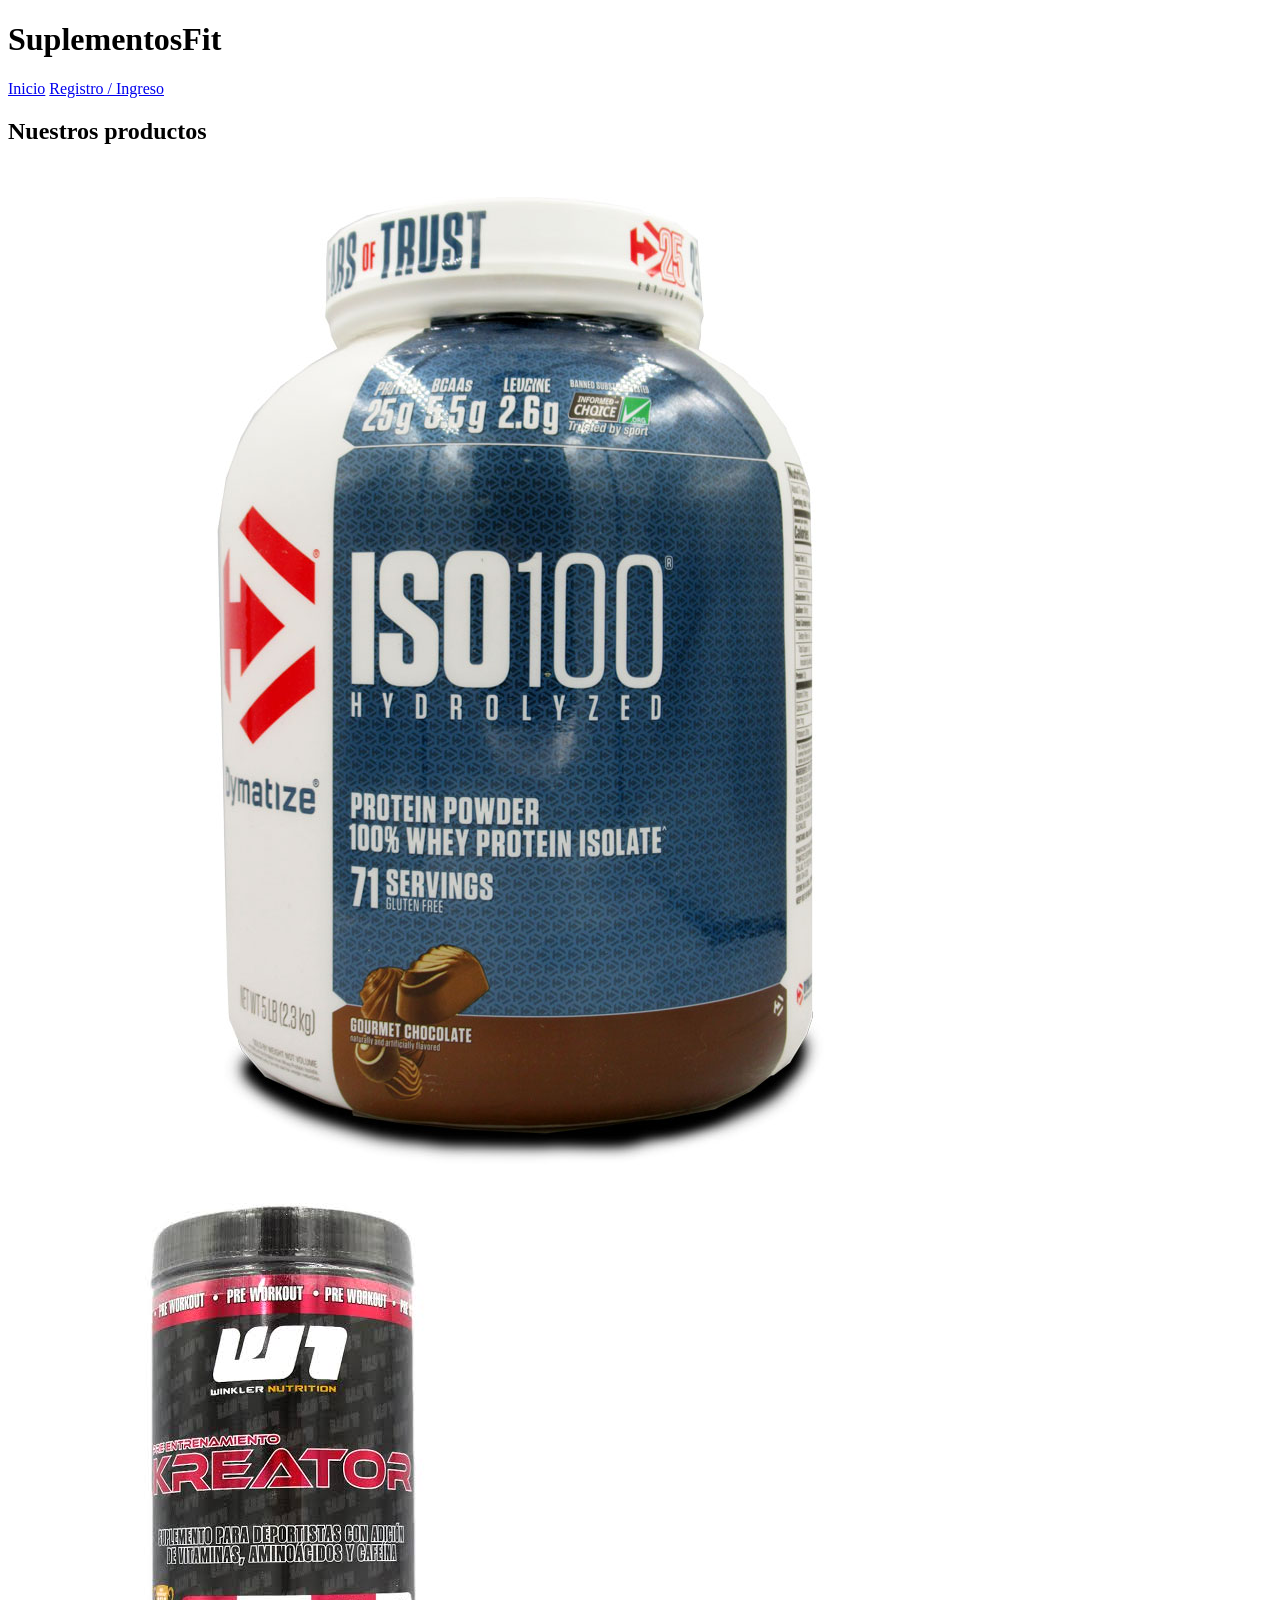
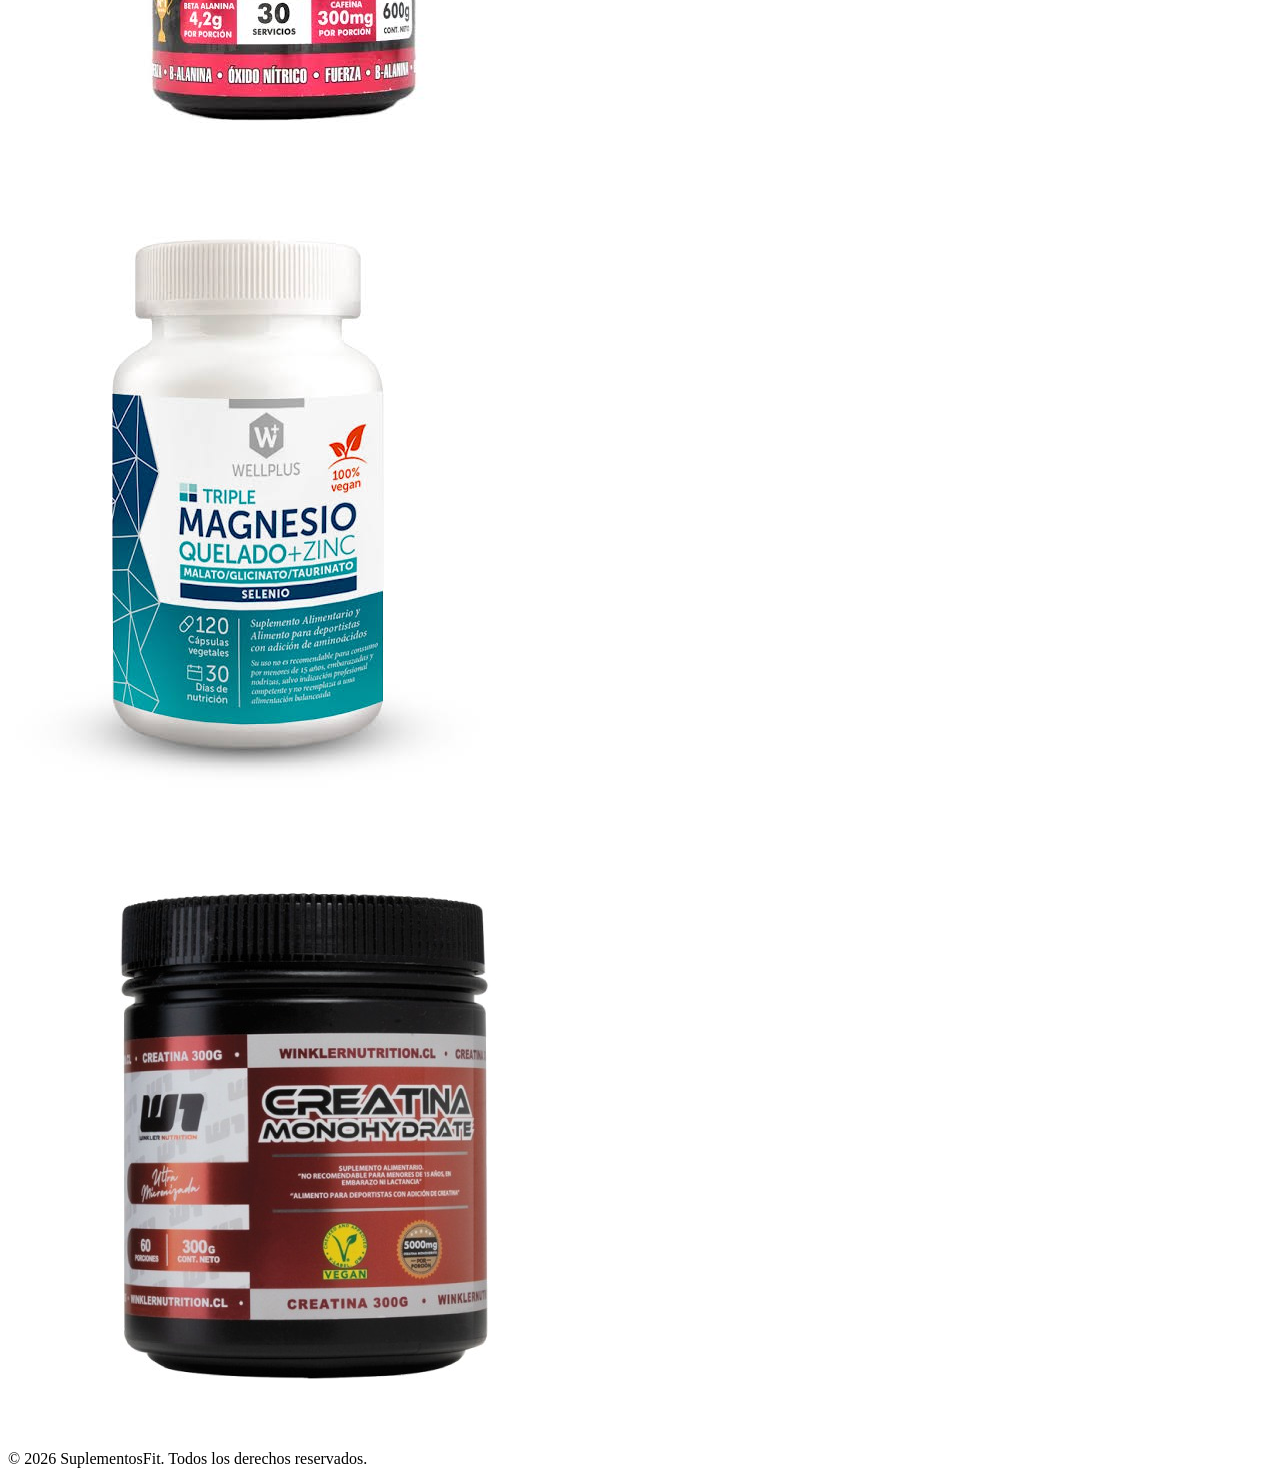
==== index.html @ a176d8bc "estructura de registro.html" ====
<!DOCTYPE html>
<html lang="es">
<head>
  <meta charset="UTF-8">
  <meta name="viewport" content="width=device-width, initial-scale=1.0">
  <title>SuplementosFit</title>
  <link rel="stylesheet" href="styless.css">
</head>
<body>

  <header>
    <h1>SuplementosFit</h1>
    <nav>
      <a href="index.html">Inicio</a>
      <a href="registro.html">Registro / Ingreso</a>
    </nav>
  </header>

  <!-- 👇 AQUÍ VA LO NUEVO: el <main> con los productos -->
  <main>
    <section id="productos">
      <h2>Nuestros productos</h2>

      <article class="producto">
        <img src="img/proteina.jpg" alt="Dinamitaze ISO 100 5LB sabor Gourmet Chocolate">
        <h3></h3>
        <p></p>
      </article>

      <article class="producto">
        <img src="img/preentreno.jpeg" alt="Kreator Pre entrenamiento Sabor Berries 600 Grs Winkler Nutrition ">
        <h3></h3>
        <p></p>
      </article>

      <article class="producto">
        <img src="img/magnesio.jpeg" alt="Triple Magnesio Quelado+Zinc (120Cap) Wellplus">
        <h3></h3>
        <p></p>
      </article>

      <article class="producto">
        <img src="img/creatina.jpg" alt="Creatina Monohidratada 300 grs Winkler Nutrition">
        <h3></h3>
        <p></p>
      </article>
    </section>
  </main>
  <footer>
    <p>&copy; 2026 SuplementosFit. Todos los derechos reservados.</p>
  </footer>

</body>
</html>
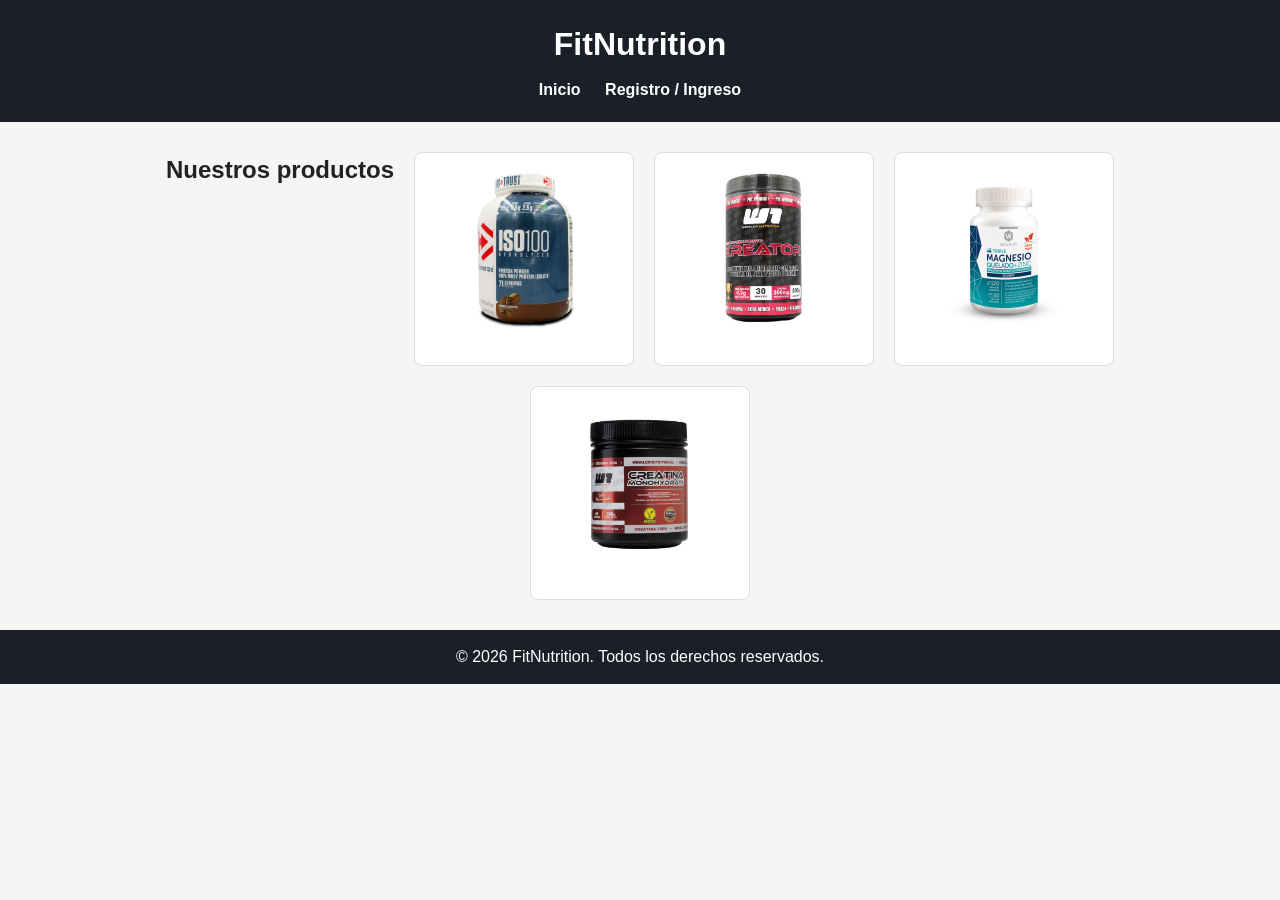
==== commit bcf37748: "Edit de CSS" ====
--- a/index.html
+++ b/index.html
@@ -3,20 +3,19 @@
 <head>
   <meta charset="UTF-8">
   <meta name="viewport" content="width=device-width, initial-scale=1.0">
-  <title>SuplementosFit</title>
+  <title>FitNutrition</title>
   <link rel="stylesheet" href="styless.css">
 </head>
 <body>
 
   <header>
-    <h1>SuplementosFit</h1>
+    <h1>FitNutrition</h1>
     <nav>
       <a href="index.html">Inicio</a>
       <a href="registro.html">Registro / Ingreso</a>
     </nav>
   </header>
 
-  <!-- 👇 AQUÍ VA LO NUEVO: el <main> con los productos -->
   <main>
     <section id="productos">
       <h2>Nuestros productos</h2>
@@ -47,7 +46,7 @@
     </section>
   </main>
   <footer>
-    <p>&copy; 2026 SuplementosFit. Todos los derechos reservados.</p>
+    <p>&copy; 2026 FitNutrition. Todos los derechos reservados.</p>
   </footer>
 
 </body>
--- a/styless.css
+++ b/styless.css
@@ -0,0 +1,130 @@
+
+* {
+  margin: 0;
+  padding: 0;
+  box-sizing: border-box;
+}
+
+body {
+  font-family: Arial, sans-serif;
+  background-color: #f5f5f5;
+  color: #222;
+  line-height: 1.5;
+}
+
+
+header {
+  background-color: #1b1f27;
+  color: #fff;
+  padding: 20px;
+  text-align: center;
+}
+
+header h1 {
+  margin-bottom: 10px;
+}
+
+nav a {
+  color: #fff;
+  text-decoration: none;
+  margin: 0 10px;
+  font-weight: bold;
+}
+
+nav a:hover {
+  text-decoration: underline;
+}
+
+main {
+  max-width: 1000px;
+  margin: 0 auto;
+  padding: 30px 20px;
+}
+
+#productos h2 {
+  text-align: center;
+  margin-bottom: 20px;
+}
+
+#productos {
+  display: flex;
+  flex-wrap: wrap;
+  gap: 20px;
+  justify-content: center;
+}
+
+.producto {
+  background-color: #fff;
+  border: 1px solid #ddd;
+  border-radius: 8px;
+  padding: 15px;
+  width: 220px;
+  text-align: center;
+}
+
+.producto img {
+  max-width: 100%;
+  height: 160px;
+  object-fit: cover;
+  border-radius: 6px;
+  margin-bottom: 10px;
+  transition: transform 0.3s ease, box-shadow 0.3s ease;
+}
+
+.producto img:hover {
+  transform: scale(1.08);
+  box-shadow: 0 4px 12px rgba(0, 0, 0, 0.3);
+  cursor: pointer;
+}
+
+.producto h3 {
+  margin-bottom: 5px;
+}
+
+#registro, #login {
+  background-color: #fff;
+  border: 1px solid #ddd;
+  border-radius: 8px;
+  padding: 20px;
+  max-width: 400px;
+  margin: 0 auto 30px auto;
+}
+
+form {
+  display: flex;
+  flex-direction: column;
+}
+
+label {
+  margin-top: 10px;
+  font-weight: bold;
+}
+
+input {
+  padding: 8px;
+  margin-top: 5px;
+  border: 1px solid #ccc;
+  border-radius: 4px;
+}
+
+button {
+  margin-top: 15px;
+  padding: 10px;
+  background-color: #1b1f27;
+  color: #fff;
+  border: none;
+  border-radius: 4px;
+  cursor: pointer;
+}
+
+button:hover {
+  background-color: #333;
+}
+
+
+footer {
+  text-align: center;
+  padding: 15px;
+  background-color: #1b1f27;
+  color: #fff;
+}
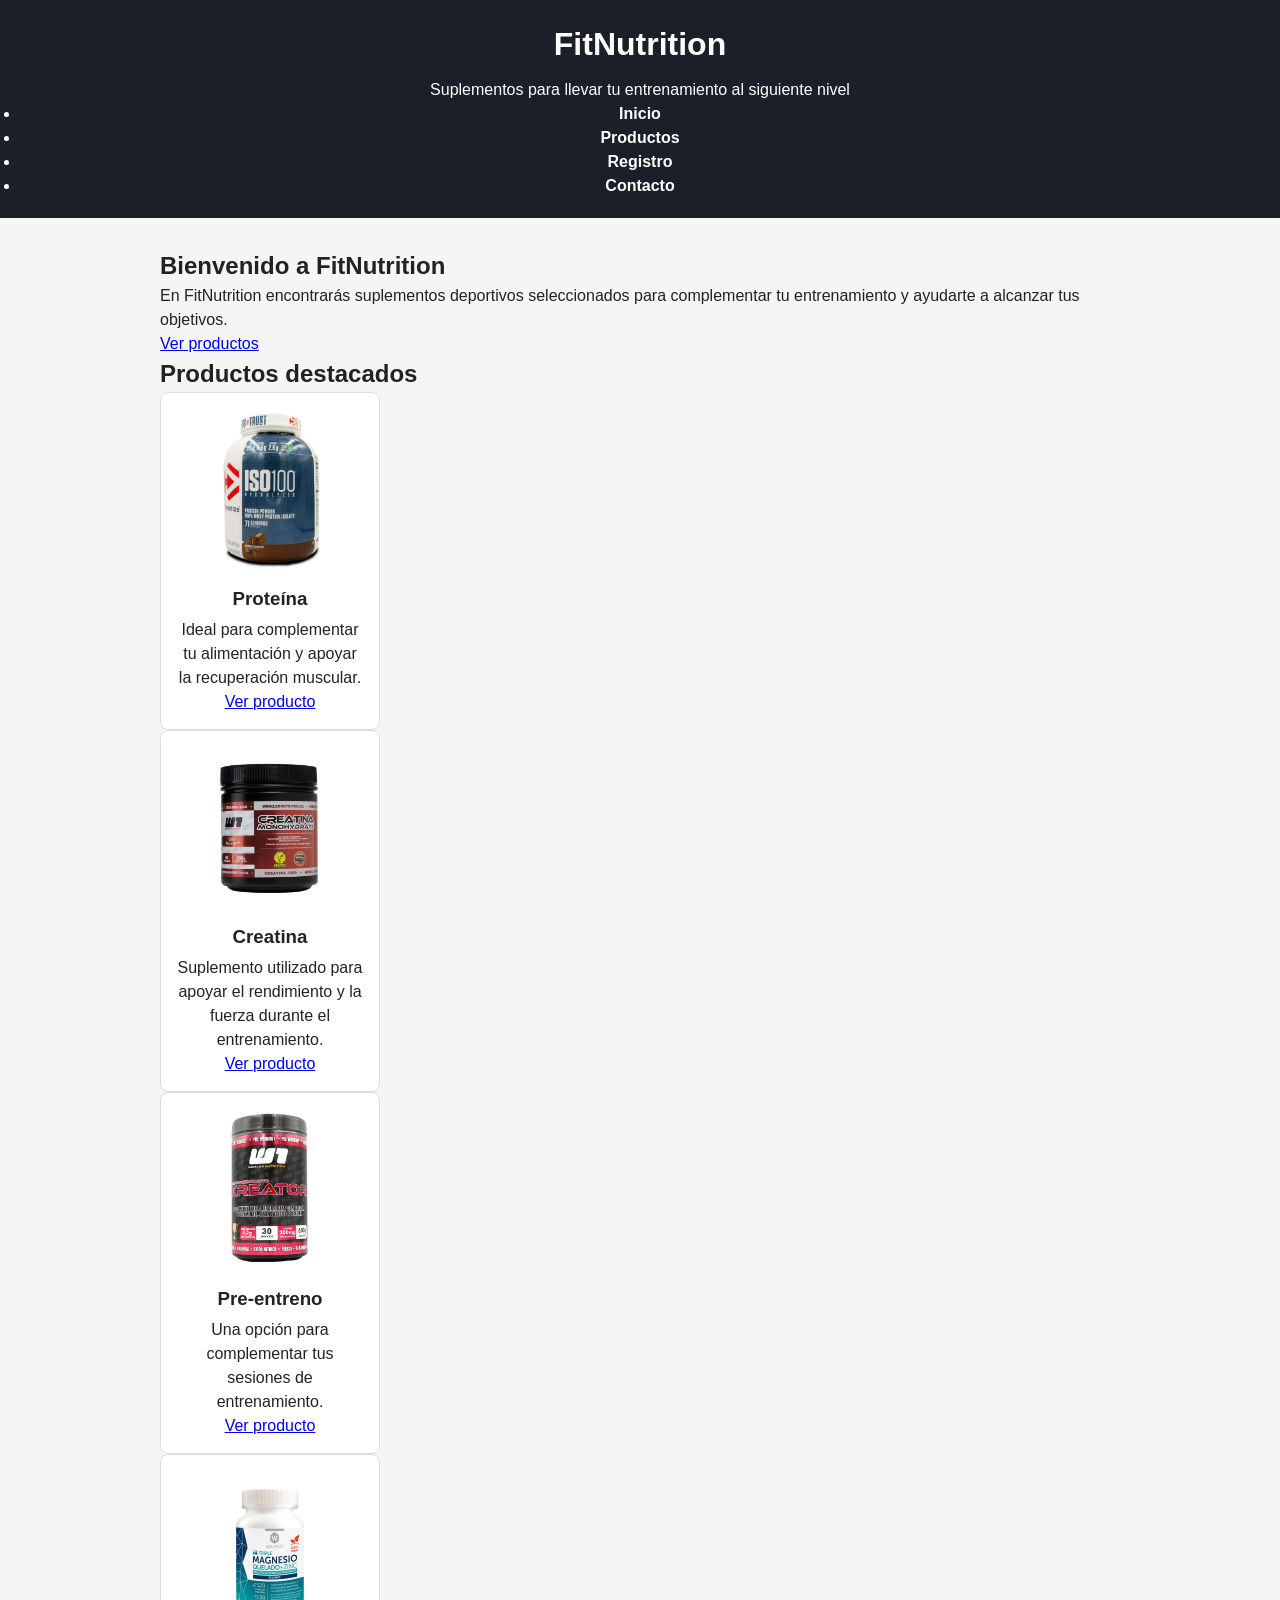
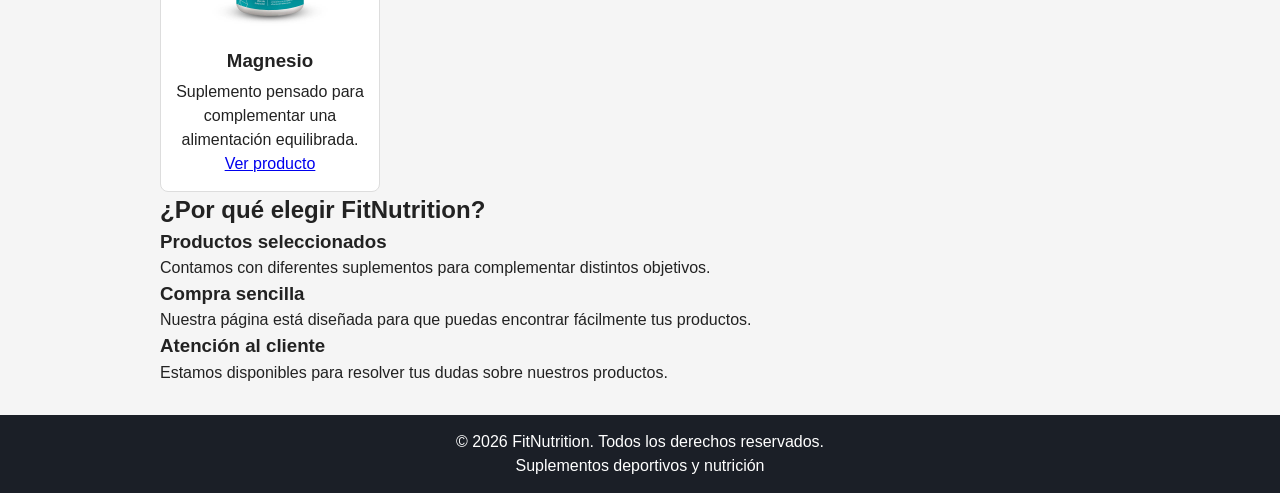
==== commit 3cf30821: "agrega modificaciosnes al index" ====
--- a/index.html
+++ b/index.html
@@ -1,53 +1,159 @@
 <!DOCTYPE html>
 <html lang="es">
 <head>
-  <meta charset="UTF-8">
-  <meta name="viewport" content="width=device-width, initial-scale=1.0">
-  <title>FitNutrition</title>
-  <link rel="stylesheet" href="styless.css">
+    <meta charset="UTF-8">
+    <meta name="viewport" content="width=device-width, initial-scale=1.0">
+    <title>FitNutrition | Suplementos</title>
+
+    <link rel="stylesheet" href="styless.css">
 </head>
+
 <body>
+    <header>
+        <h1>FitNutrition</h1>
+        <p>Suplementos para llevar tu entrenamiento al siguiente nivel</p>
+        <nav>
+            <ul>
+                <li><a href="index.html">Inicio</a></li>
+                <li><a href="productos.html">Productos</a></li>
+                <li><a href="registro.html">Registro</a></li>
+                <li><a href="contacto.html">Contacto</a></li>
+            </ul>
+        </nav>
+    </header>
 
-  <header>
-    <h1>FitNutrition</h1>
-    <nav>
-      <a href="index.html">Inicio</a>
-      <a href="registro.html">Registro / Ingreso</a>
-    </nav>
-  </header>
+    <main>
+        <section class="presentacion">
+            <h2>Bienvenido a FitNutrition</h2>
 
-  <main>
-    <section id="productos">
-      <h2>Nuestros productos</h2>
+            <p>
+                En FitNutrition encontrarás suplementos deportivos
+                seleccionados para complementar tu entrenamiento y
+                ayudarte a alcanzar tus objetivos.
+            </p>
 
-      <article class="producto">
-        <img src="img/proteina.jpg" alt="Dinamitaze ISO 100 5LB sabor Gourmet Chocolate">
-        <h3></h3>
-        <p></p>
-      </article>
+            <a href="productos.html" class="boton">
+                Ver productos
+            </a>
+        </section>
 
-      <article class="producto">
-        <img src="img/preentreno.jpeg" alt="Kreator Pre entrenamiento Sabor Berries 600 Grs Winkler Nutrition ">
-        <h3></h3>
-        <p></p>
-      </article>
+        <section class="productos-destacados">
 
-      <article class="producto">
-        <img src="img/magnesio.jpeg" alt="Triple Magnesio Quelado+Zinc (120Cap) Wellplus">
-        <h3></h3>
-        <p></p>
-      </article>
+            <h2>Productos destacados</h2>
 
-      <article class="producto">
-        <img src="img/creatina.jpg" alt="Creatina Monohidratada 300 grs Winkler Nutrition">
-        <h3></h3>
-        <p></p>
-      </article>
-    </section>
-  </main>
-  <footer>
-    <p>&copy; 2026 FitNutrition. Todos los derechos reservados.</p>
-  </footer>
+            <div class="contenedor-productos">
+
+                <article class="producto">
+                    <img src="img/proteina.jpg"
+                         alt="Proteína en polvo">
+
+                    <h3>Proteína</h3>
+
+                    <p>
+                        Ideal para complementar tu alimentación
+                        y apoyar la recuperación muscular.
+                    </p>
+
+                    <a href="productos.html" class="boton">
+                        Ver producto
+                    </a>
+                </article>
+
+
+                <article class="producto">
+                    <img src="img/creatina.jpg"
+                         alt="Creatina">
+
+                    <h3>Creatina</h3>
+
+                    <p>
+                        Suplemento utilizado para apoyar el
+                        rendimiento y la fuerza durante el entrenamiento.
+                    </p>
+
+                    <a href="productos.html" class="boton">
+                        Ver producto
+                    </a>
+                </article>
+
+
+                <article class="producto">
+                    <img src="img/preentreno.jpeg"
+                         alt="Pre-entreno">
+
+                    <h3>Pre-entreno</h3>
+
+                    <p>
+                        Una opción para complementar tus sesiones
+                        de entrenamiento.
+                    </p>
+
+                    <a href="productos.html" class="boton">
+                        Ver producto
+                    </a>
+                </article>
+
+
+                <article class="producto">
+                    <img src="img/magnesio.jpeg"
+                         alt="Suplemento de magnesio">
+
+                    <h3>Magnesio</h3>
+
+                    <p>
+                        Suplemento pensado para complementar una
+                        alimentación equilibrada.
+                    </p>
+
+                    <a href="productos.html" class="boton">
+                        Ver producto
+                    </a>
+                </article>
+
+            </div>
+
+        </section>
+
+        <section class="porque-elegirnos">
+
+            <h2>¿Por qué elegir FitNutrition?</h2>
+
+            <div class="beneficios">
+
+                <article>
+                    <h3>Productos seleccionados</h3>
+                    <p>
+                        Contamos con diferentes suplementos
+                        para complementar distintos objetivos.
+                    </p>
+                </article>
+
+                <article>
+                    <h3>Compra sencilla</h3>
+                    <p>
+                        Nuestra página está diseñada para que
+                        puedas encontrar fácilmente tus productos.
+                    </p>
+                </article>
+
+                <article>
+                    <h3>Atención al cliente</h3>
+                    <p>
+                        Estamos disponibles para resolver tus
+                        dudas sobre nuestros productos.
+                    </p>
+                </article>
+
+            </div>
+
+        </section>
+
+    </main>
+
+    <footer>
+        <p>&copy; 2026 FitNutrition. Todos los derechos reservados.</p>
+        <p>Suplementos deportivos y nutrición</p>
+    </footer>
 
 </body>
 </html>
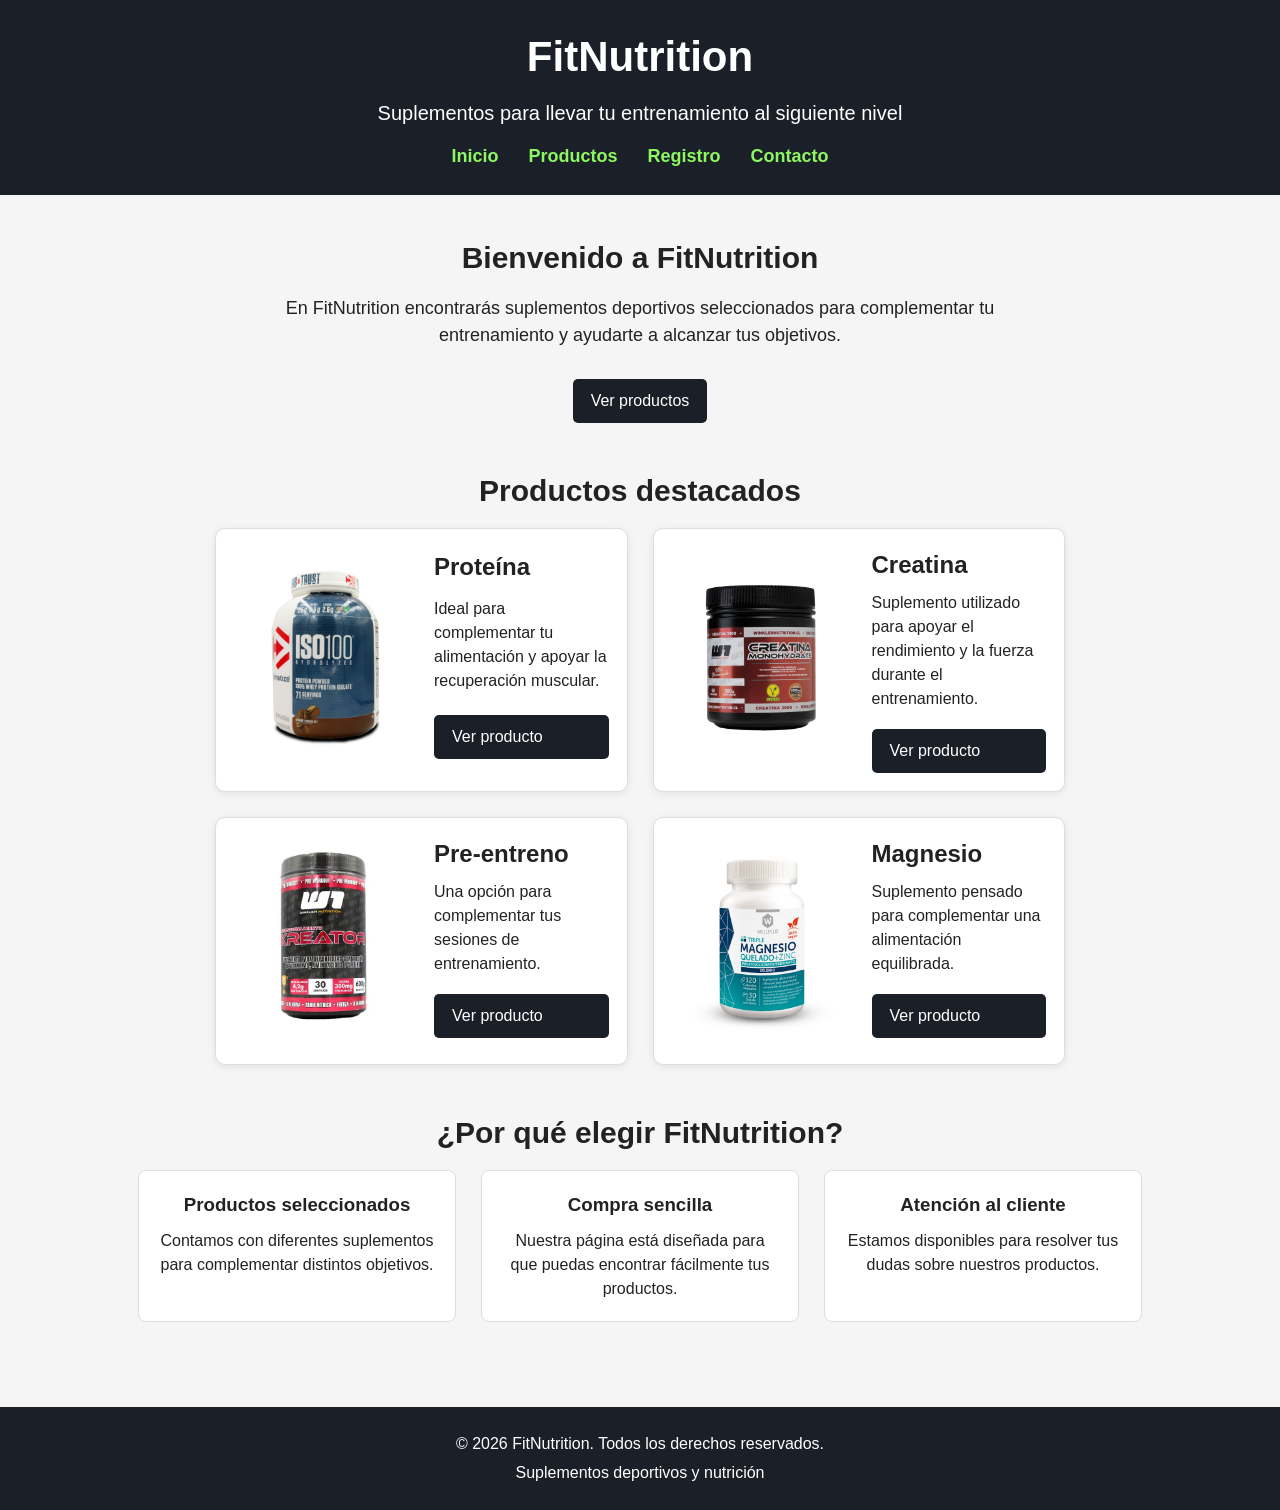
==== commit 62d7fc08: "agrega productos.html" ====
--- a/index.html
+++ b/index.html
@@ -37,11 +37,11 @@
             </a>
         </section>
 
-        <section class="productos-destacados">
+        <section class="productosDestacados">
 
             <h2>Productos destacados</h2>
 
-            <div class="contenedor-productos">
+            <div class="contenedorProductos">
 
                 <article class="producto">
                     <img src="img/proteina.jpg"
@@ -114,7 +114,7 @@
 
         </section>
 
-        <section class="porque-elegirnos">
+        <section class="porqueElegirnos">
 
             <h2>¿Por qué elegir FitNutrition?</h2>
 
--- a/styless.css
+++ b/styless.css
@@ -1,130 +1,296 @@
-
 * {
-  margin: 0;
-  padding: 0;
-  box-sizing: border-box;
+    margin: 0;
+    padding: 0;
+    box-sizing: border-box;
 }
 
 body {
-  font-family: Arial, sans-serif;
-  background-color: #f5f5f5;
-  color: #222;
-  line-height: 1.5;
+    font-family: Arial, sans-serif;
+    background-color: #f5f5f5;
+    color: #222;
+    line-height: 1.5;
 }
 
 
 header {
-  background-color: #1b1f27;
-  color: #fff;
-  padding: 20px;
-  text-align: center;
+    background-color: #1b1f27;
+    color: #fff;
+    padding: 25px 20px;
+    text-align: center;
 }
 
 header h1 {
-  margin-bottom: 10px;
+    font-size: 42px;
+    margin-bottom: 10px;
+}
+
+header p {
+    font-size: 20px;
+    margin-bottom: 15px;
+}
+
+
+nav ul {
+    list-style: none;
+    display: flex;
+    justify-content: center;
+    align-items: center;
+    gap: 30px;
 }
 
 nav a {
-  color: #fff;
-  text-decoration: none;
-  margin: 0 10px;
-  font-weight: bold;
+    color: #8df663;
+    text-decoration: none;
+    font-weight: bold;
+    font-size: 18px;
 }
 
 nav a:hover {
-  text-decoration: underline;
-}
+    text-decoration: underline;
+}
+
 
 main {
-  max-width: 1000px;
-  margin: 0 auto;
-  padding: 30px 20px;
-}
-
-#productos h2 {
-  text-align: center;
-  margin-bottom: 20px;
-}
-
-#productos {
-  display: flex;
-  flex-wrap: wrap;
-  gap: 20px;
-  justify-content: center;
+    max-width: 1100px;
+    margin: 0 auto;
+    padding: 40px 20px;
+}
+
+section {
+    margin-bottom: 45px;
+}
+
+section h2 {
+    margin-bottom: 15px;
+    font-size: 30px;
+}
+
+.presentacion {
+    text-align: center;
+}
+
+.presentacion p {
+    max-width: 800px;
+    margin: 0 auto 20px auto;
+    font-size: 18px;
+}
+
+.boton {
+    display: inline-block;
+    background-color: #1b1f27;
+    color: #fff;
+    text-decoration: none;
+    padding: 10px 18px;
+    border-radius: 5px;
+    margin-top: 10px;
+}
+
+.boton:hover {
+    background-color: #333;
+}
+
+.productosDestacados {
+    text-align: center;
+}
+
+.contenedorProductos {
+    display: grid;
+    grid-template-columns: repeat(2, 1fr);
+    gap: 30px;
+    max-width: 900px;
+    margin: 30px auto;
 }
 
 .producto {
-  background-color: #fff;
-  border: 1px solid #ddd;
-  border-radius: 8px;
-  padding: 15px;
-  width: 220px;
-  text-align: center;
+    background-color: #fff;
+    border: 1px solid #ddd;
+    border-radius: 8px;
+    padding: 20px;
+    text-align: center;
 }
 
 .producto img {
-  max-width: 100%;
-  height: 160px;
-  object-fit: cover;
-  border-radius: 6px;
-  margin-bottom: 10px;
-  transition: transform 0.3s ease, box-shadow 0.3s ease;
+    width: 100%;
+    height: 250px;
+    object-fit: contain;
+    border-radius: 6px;
+    margin-bottom: 10px;
 }
 
 .producto img:hover {
-  transform: scale(1.08);
-  box-shadow: 0 4px 12px rgba(0, 0, 0, 0.3);
-  cursor: pointer;
+    transform: scale(1.05);
+    box-shadow: 0 4px 12px rgba(0, 0, 0, 0.3);
 }
 
 .producto h3 {
-  margin-bottom: 5px;
-}
-
-#registro, #login {
-  background-color: #fff;
-  border: 1px solid #ddd;
-  border-radius: 8px;
-  padding: 20px;
-  max-width: 400px;
-  margin: 0 auto 30px auto;
-}
-
-form {
-  display: flex;
-  flex-direction: column;
-}
-
-label {
-  margin-top: 10px;
-  font-weight: bold;
-}
-
-input {
-  padding: 8px;
-  margin-top: 5px;
-  border: 1px solid #ccc;
-  border-radius: 4px;
-}
-
-button {
-  margin-top: 15px;
-  padding: 10px;
-  background-color: #1b1f27;
-  color: #fff;
-  border: none;
-  border-radius: 4px;
-  cursor: pointer;
-}
-
-button:hover {
-  background-color: #333;
+    margin-bottom: 8px;
+}
+
+.producto p {
+    font-size: 15px;
+}
+
+.porqueElegirnos {
+    text-align: center;
+}
+
+.beneficios {
+    display: flex;
+    justify-content: center;
+    gap: 25px;
+    flex-wrap: wrap;
+}
+
+.beneficios article {
+    background-color: #fff;
+    border: 1px solid #ddd;
+    border-radius: 8px;
+    padding: 20px;
+    width: 30%;
+    min-width: 220px;
+}
+
+.beneficios h3 {
+    margin-bottom: 10px;
 }
 
 
 footer {
-  text-align: center;
-  padding: 15px;
-  background-color: #1b1f27;
-  color: #fff;
-}+    text-align: center;
+    padding: 20px;
+    background-color: #1b1f27;
+    color: #fff;
+}
+
+footer p {
+    margin: 5px;
+}
+
+/* =========================
+   PÁGINA DE PRODUCTOS
+   ========================= */
+
+.paginaProductos {
+    text-align: center;
+}
+
+.paginaProductos h2 {
+    margin-bottom: 10px;
+}
+
+.paginaProductos > p {
+    margin-bottom: 30px;
+}
+
+
+/* CONTENEDOR */
+
+.contenedorProductos {
+    display: grid;
+    grid-template-columns: repeat(2, 1fr);
+    gap: 25px;
+    max-width: 850px;
+    margin: 0 auto;
+}
+
+
+/* TARJETAS */
+
+.producto {
+    background-color: #ffffff;
+    border: 1px solid #ddd;
+    border-radius: 10px;
+    padding: 18px;
+    text-align: left;
+    box-shadow: 0 2px 8px rgba(0, 0, 0, 0.08);
+    display: grid;
+    grid-template-columns: 180px 1fr;
+    column-gap: 20px;
+    align-items: center;
+}
+
+
+/* IMÁGENES */
+
+.producto img {
+    width: 180px;
+    height: 200px;
+    object-fit: contain;
+    grid-row: span 4;
+}
+
+
+/* NOMBRE */
+
+.producto h3 {
+    font-size: 24px;
+    margin-bottom: 8px;
+}
+
+
+/* DESCRIPCIÓN */
+
+.producto p {
+    font-size: 16px;
+    margin-bottom: 8px;
+}
+
+
+/* PRECIO */
+
+.producto .precio {
+    color: #68b82b;
+    font-size: 22px;
+    font-weight: bold;
+    margin: 8px 0;
+}
+
+
+/* BOTÓN */
+
+.producto button {
+    background-color: #111820;
+    color: white;
+    border: none;
+    padding: 10px 18px;
+    border-radius: 5px;
+    cursor: pointer;
+    font-size: 15px;
+    width: fit-content;
+}
+
+.producto button:hover {
+    background-color: #252d36;
+}
+
+
+/* EFECTO DE LA TARJETA */
+
+.producto:hover {
+    transform: translateY(-3px);
+    box-shadow: 0 5px 15px rgba(0, 0, 0, 0.12);
+    transition: 0.2s;
+}
+
+
+/* =========================
+   CELULARES
+   ========================= */
+
+@media (max-width: 700px) {
+
+    .contenedor-productos {
+        grid-template-columns: 1fr;
+    }
+
+    .producto {
+        grid-template-columns: 140px 1fr;
+    }
+
+    .producto img {
+        width: 140px;
+        height: 170px;
+    }
+
+}
+
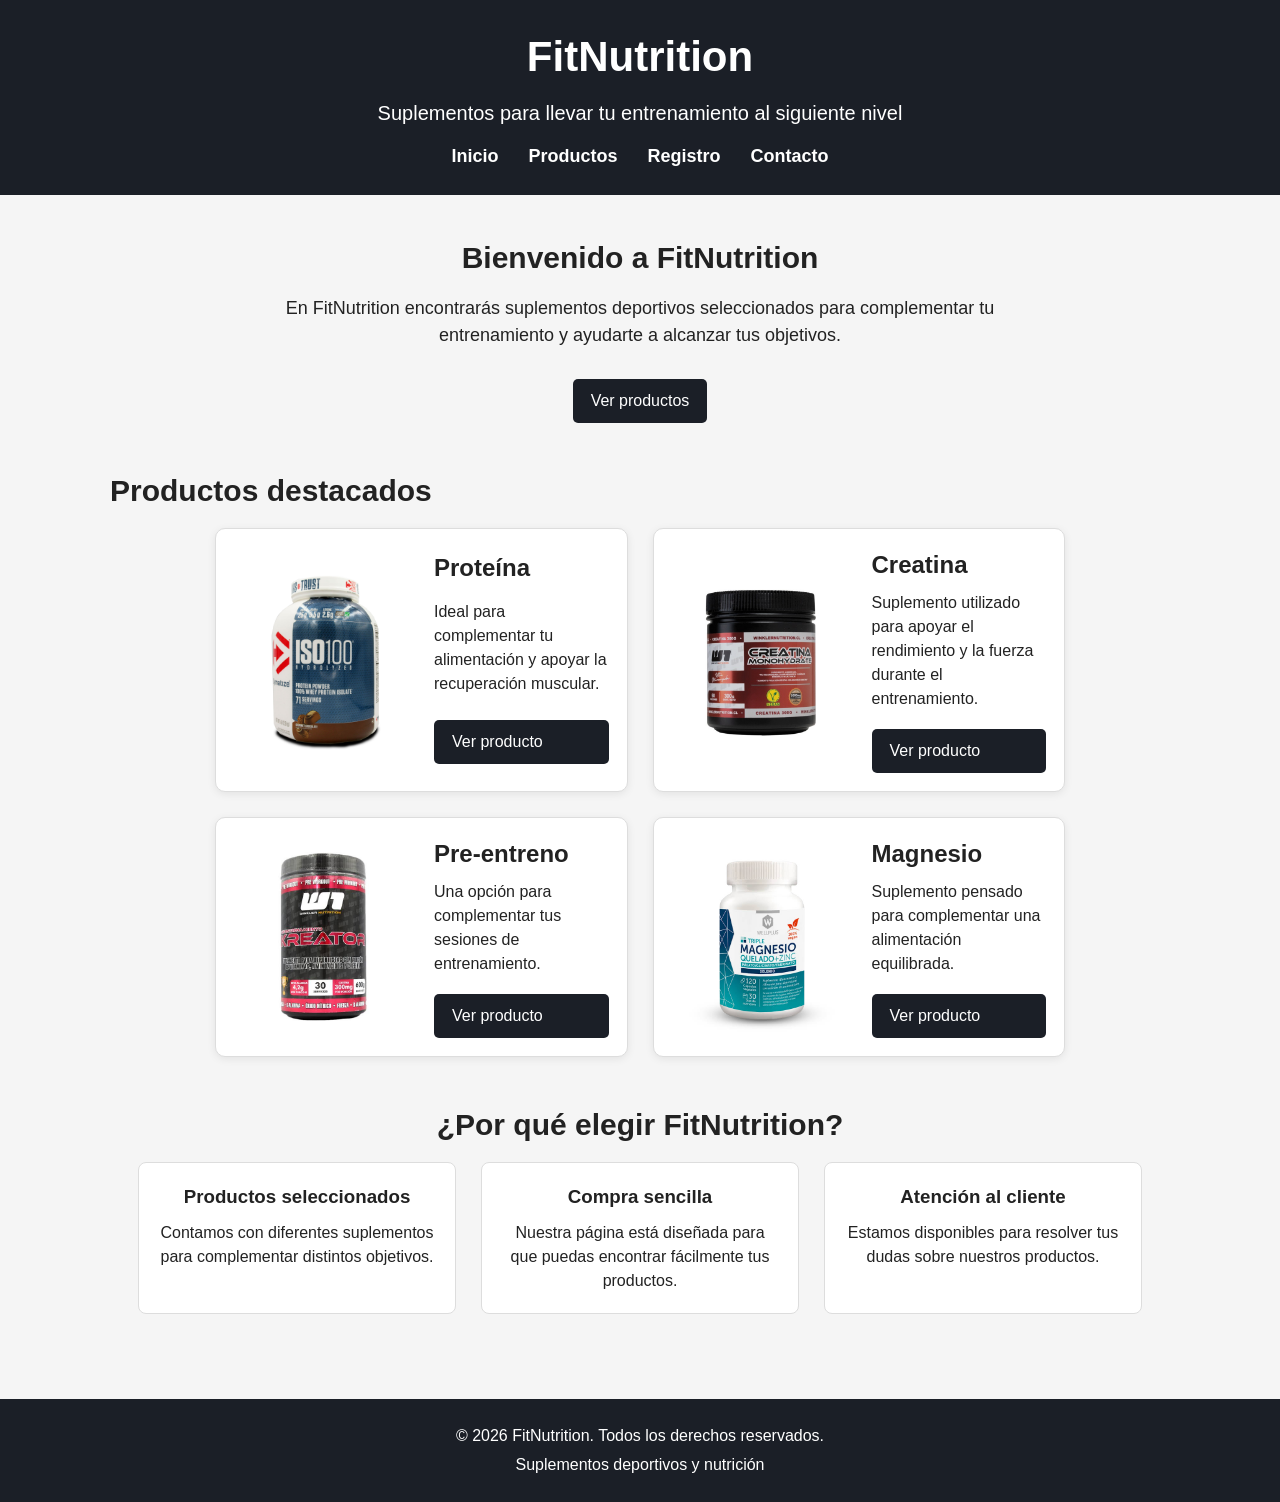
==== commit 2a17f6ba: "agrega funcion active" ====
--- a/index.html
+++ b/index.html
@@ -14,7 +14,7 @@
         <p>Suplementos para llevar tu entrenamiento al siguiente nivel</p>
         <nav>
             <ul>
-                <li><a href="index.html">Inicio</a></li>
+                <li><a href="index.html" class="active">Inicio</a></li>
                 <li><a href="productos.html">Productos</a></li>
                 <li><a href="registro.html">Registro</a></li>
                 <li><a href="contacto.html">Contacto</a></li>
--- a/styless.css
+++ b/styless.css
@@ -39,14 +39,18 @@
 }
 
 nav a {
-    color: #8df663;
+    color: #fff;
     text-decoration: none;
     font-weight: bold;
     font-size: 18px;
+    transition: color 0.3s ease;
 }
 
 nav a:hover {
-    text-decoration: underline;
+    color: #8df663;
+}
+nav a:active{
+    color: #8df663;
 }
 
 
@@ -89,46 +93,6 @@
     background-color: #333;
 }
 
-.productosDestacados {
-    text-align: center;
-}
-
-.contenedorProductos {
-    display: grid;
-    grid-template-columns: repeat(2, 1fr);
-    gap: 30px;
-    max-width: 900px;
-    margin: 30px auto;
-}
-
-.producto {
-    background-color: #fff;
-    border: 1px solid #ddd;
-    border-radius: 8px;
-    padding: 20px;
-    text-align: center;
-}
-
-.producto img {
-    width: 100%;
-    height: 250px;
-    object-fit: contain;
-    border-radius: 6px;
-    margin-bottom: 10px;
-}
-
-.producto img:hover {
-    transform: scale(1.05);
-    box-shadow: 0 4px 12px rgba(0, 0, 0, 0.3);
-}
-
-.producto h3 {
-    margin-bottom: 8px;
-}
-
-.producto p {
-    font-size: 15px;
-}
 
 .porqueElegirnos {
     text-align: center;
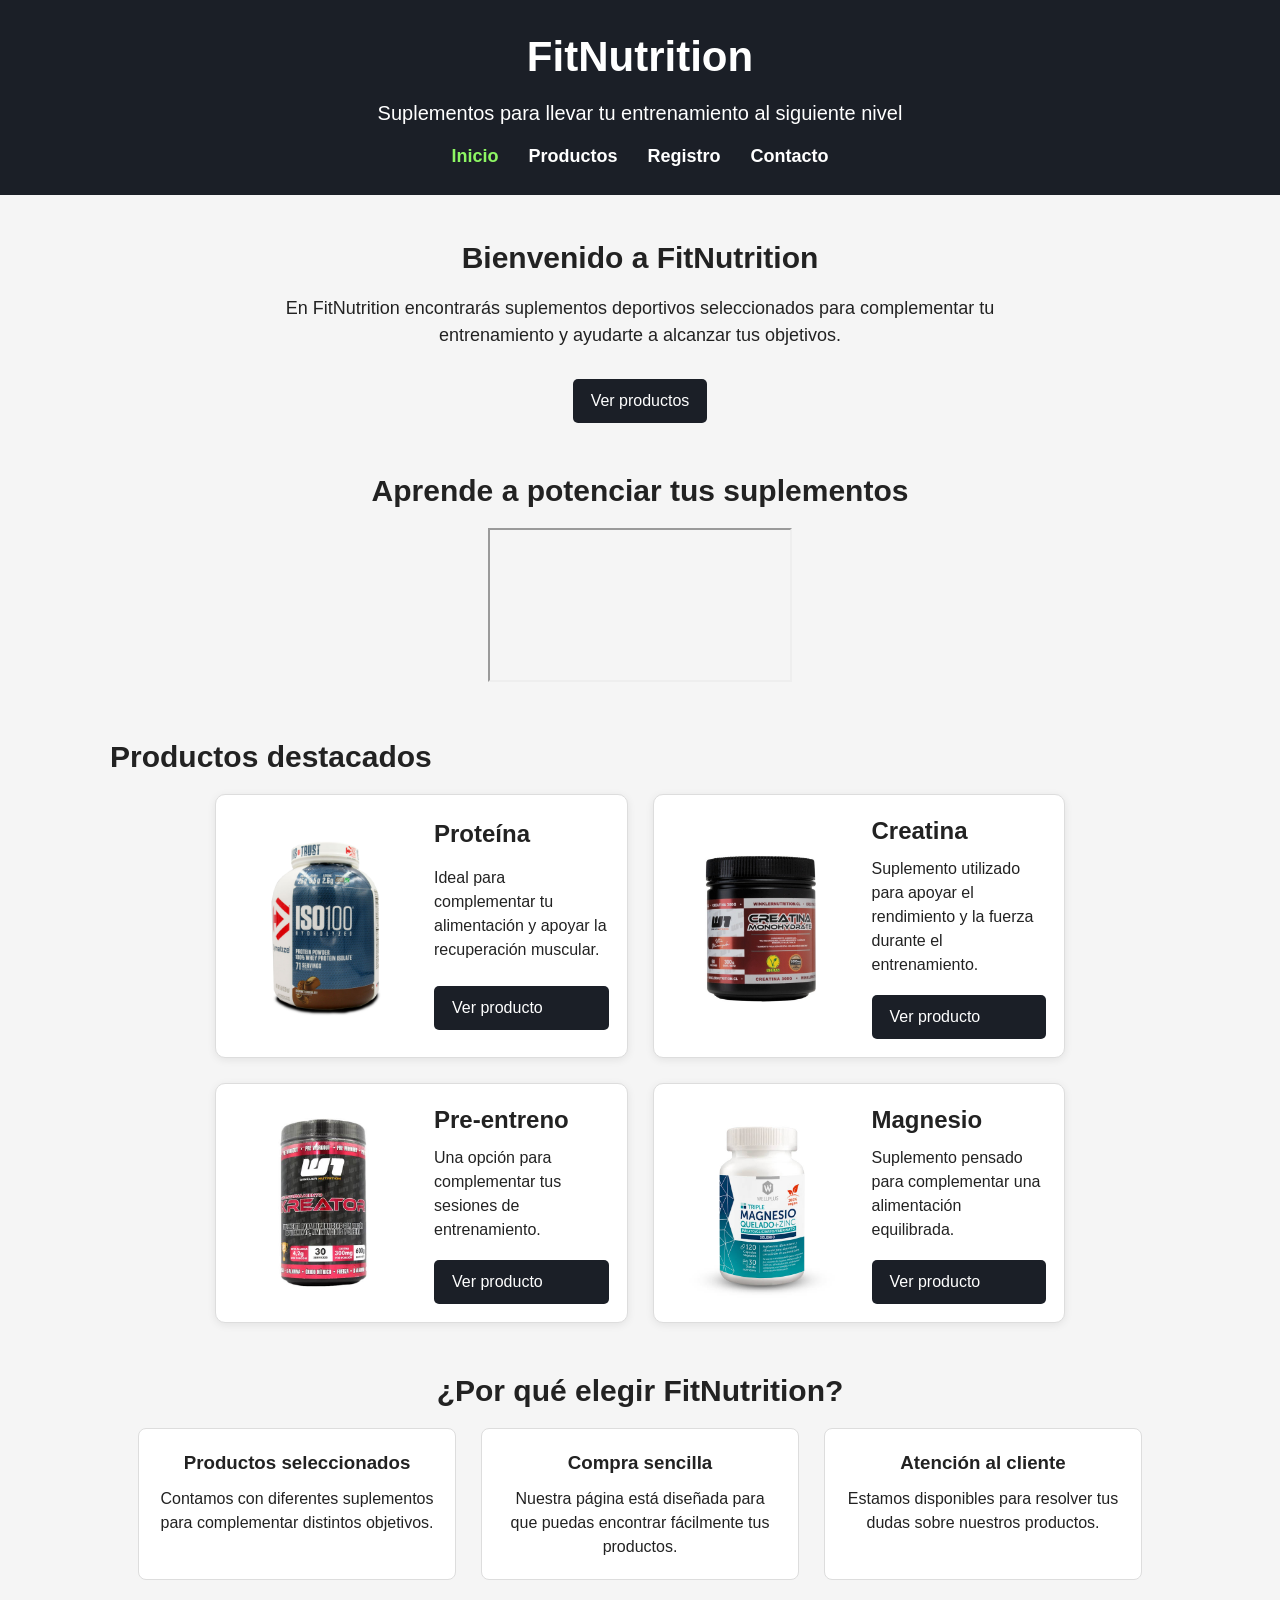
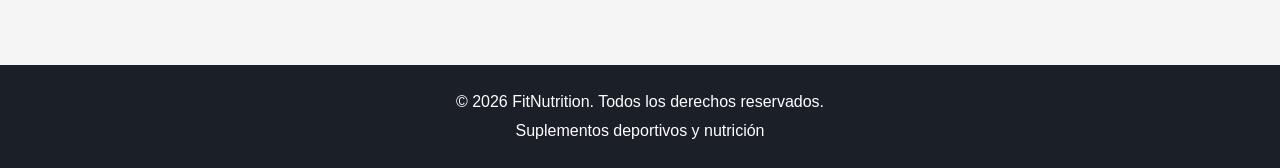
==== commit ca62c76d: "se agrega video al index" ====
--- a/index.html
+++ b/index.html
@@ -35,6 +35,16 @@
             <a href="productos.html" class="boton">
                 Ver productos
             </a>
+        </section>
+        <section class="videoDestacado">
+            <h2>Aprende a potenciar tus suplementos</h2>
+            <div class="video1">
+                  <iframe 
+                  src="https://www.youtube.com/embed/9OCmWtN368c"
+                  title="Cómo tomar creatina y proteína juntos"
+                  allowfullscreen>
+                  </iframe>
+            </div>
         </section>
 
         <section class="productosDestacados">
--- a/styless.css
+++ b/styless.css
@@ -49,7 +49,7 @@
 nav a:hover {
     color: #8df663;
 }
-nav a:active{
+nav a.active{
     color: #8df663;
 }
 
@@ -130,10 +130,6 @@
     margin: 5px;
 }
 
-/* =========================
-   PÁGINA DE PRODUCTOS
-   ========================= */
-
 .paginaProductos {
     text-align: center;
 }
@@ -145,9 +141,6 @@
 .paginaProductos > p {
     margin-bottom: 30px;
 }
-
-
-/* CONTENEDOR */
 
 .contenedorProductos {
     display: grid;
@@ -156,9 +149,6 @@
     max-width: 850px;
     margin: 0 auto;
 }
-
-
-/* TARJETAS */
 
 .producto {
     background-color: #ffffff;
@@ -173,9 +163,6 @@
     align-items: center;
 }
 
-
-/* IMÁGENES */
-
 .producto img {
     width: 180px;
     height: 200px;
@@ -184,23 +171,15 @@
 }
 
 
-/* NOMBRE */
-
 .producto h3 {
     font-size: 24px;
     margin-bottom: 8px;
 }
 
-
-/* DESCRIPCIÓN */
-
 .producto p {
     font-size: 16px;
     margin-bottom: 8px;
 }
-
-
-/* PRECIO */
 
 .producto .precio {
     color: #68b82b;
@@ -209,8 +188,6 @@
     margin: 8px 0;
 }
 
-
-/* BOTÓN */
 
 .producto button {
     background-color: #111820;
@@ -228,7 +205,6 @@
 }
 
 
-/* EFECTO DE LA TARJETA */
 
 .producto:hover {
     transform: translateY(-3px);
@@ -237,13 +213,10 @@
 }
 
 
-/* =========================
-   CELULARES
-   ========================= */
 
 @media (max-width: 700px) {
 
-    .contenedor-productos {
+    .contenedorProductos {
         grid-template-columns: 1fr;
     }
 
@@ -258,3 +231,91 @@
 
 }
 
+
+.formularios {
+    display: grid;
+    grid-template-columns: repeat(2, minmax(280px, 450px));
+    justify-content: center;
+    gap: 30px;
+}
+
+.formularioSeccion {
+    background-color: #ffffff;
+    border: 1px solid #dddddd;
+    border-radius: 10px;
+    padding: 28px;
+    box-shadow: 0 2px 8px rgba(0, 0, 0, 0.08);
+}
+
+.formularioSeccion h2 {
+    text-align: center;
+}
+
+.formularioSeccion > p {
+    text-align: center;
+    margin-bottom: 20px;
+}
+
+form {
+    display: flex;
+    flex-direction: column;
+}
+
+form label {
+    font-weight: bold;
+    margin: 10px 0 5px;
+}
+
+form input,
+form textarea {
+    width: 100%;
+    padding: 11px;
+    border: 1px solid #cccccc;
+    border-radius: 5px;
+    font-family: Arial, sans-serif;
+    font-size: 15px;
+}
+
+form input:focus,
+form textarea:focus {
+    outline: 2px solid #68b82b;
+    border-color: #68b82b;
+}
+
+form button {
+    margin-top: 18px;
+}
+
+.error {
+    color: #c0392b;
+    min-height: 18px;
+    font-size: 13px;
+}
+
+.mensaje-form {
+    text-align: center;
+    font-weight: bold;
+    margin-top: 15px;
+}
+
+
+.videoDestacado {
+    text-align: center;
+}
+
+.video-wrapper {
+    position: relative;
+    width: 100%;
+    max-width: 560px;
+    aspect-ratio: 16 / 9;
+    margin: 20px auto 0 auto;
+}
+
+.video-wrapper iframe {
+    width: 100%;
+    height: 100%;
+    border: none;
+    border-radius: 8px;
+}
+
+
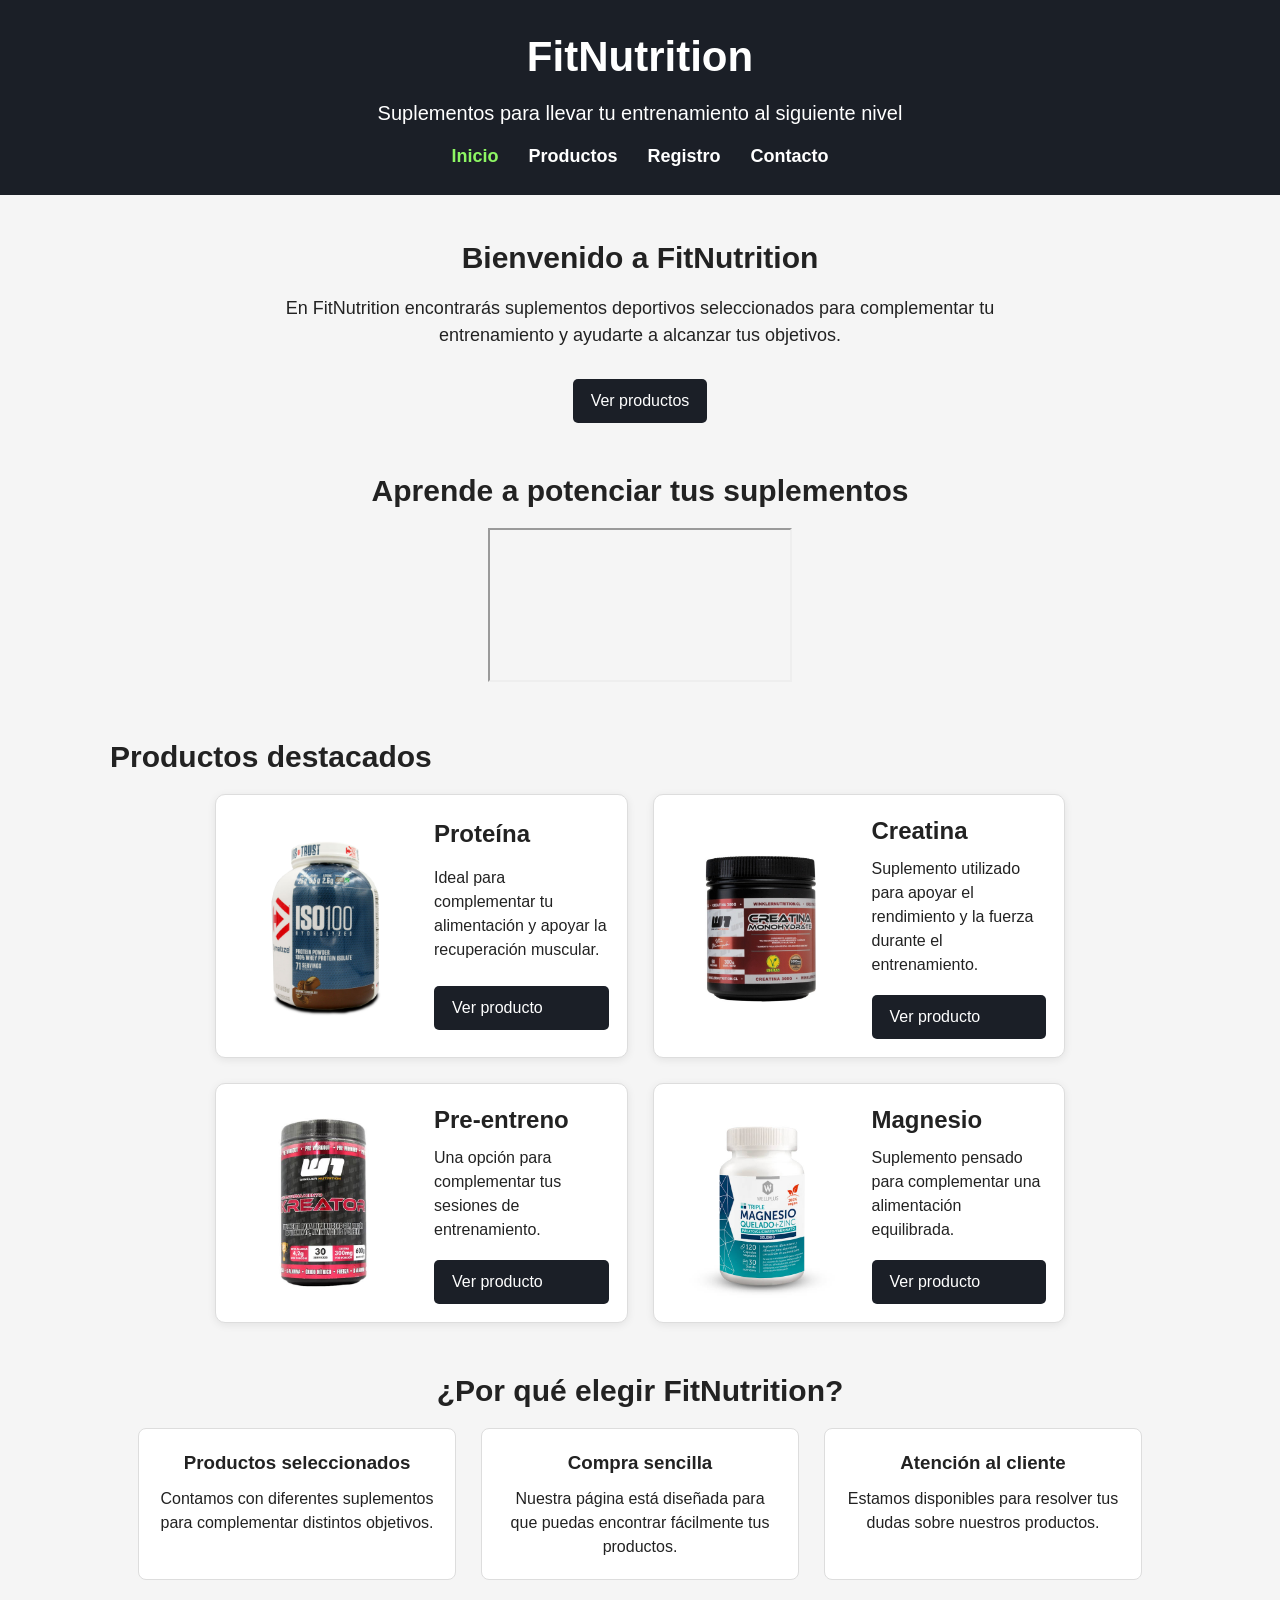
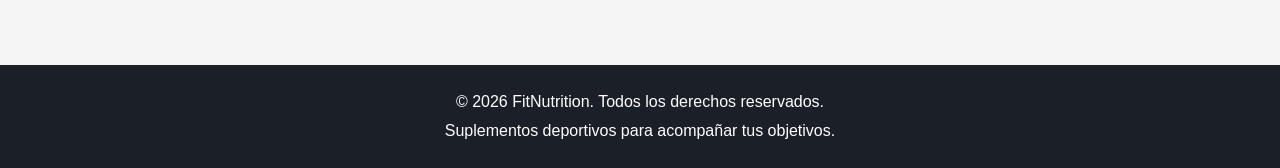
==== commit f48fd603: "edit de footer" ====
--- a/index.html
+++ b/index.html
@@ -162,7 +162,7 @@
 
     <footer>
         <p>&copy; 2026 FitNutrition. Todos los derechos reservados.</p>
-        <p>Suplementos deportivos y nutrición</p>
+        <p>Suplementos deportivos para acompañar tus objetivos.</p>
     </footer>
 
 </body>
--- a/styless.css
+++ b/styless.css
@@ -238,6 +238,15 @@
     justify-content: center;
     gap: 30px;
 }
+.formularioIndividual {
+    display: flex;
+    justify-content: center;
+}
+
+.formularioIndividual .formularioSeccion {
+    width: 100%;
+    max-width: 450px;
+}
 
 .formularioSeccion {
     background-color: #ffffff;
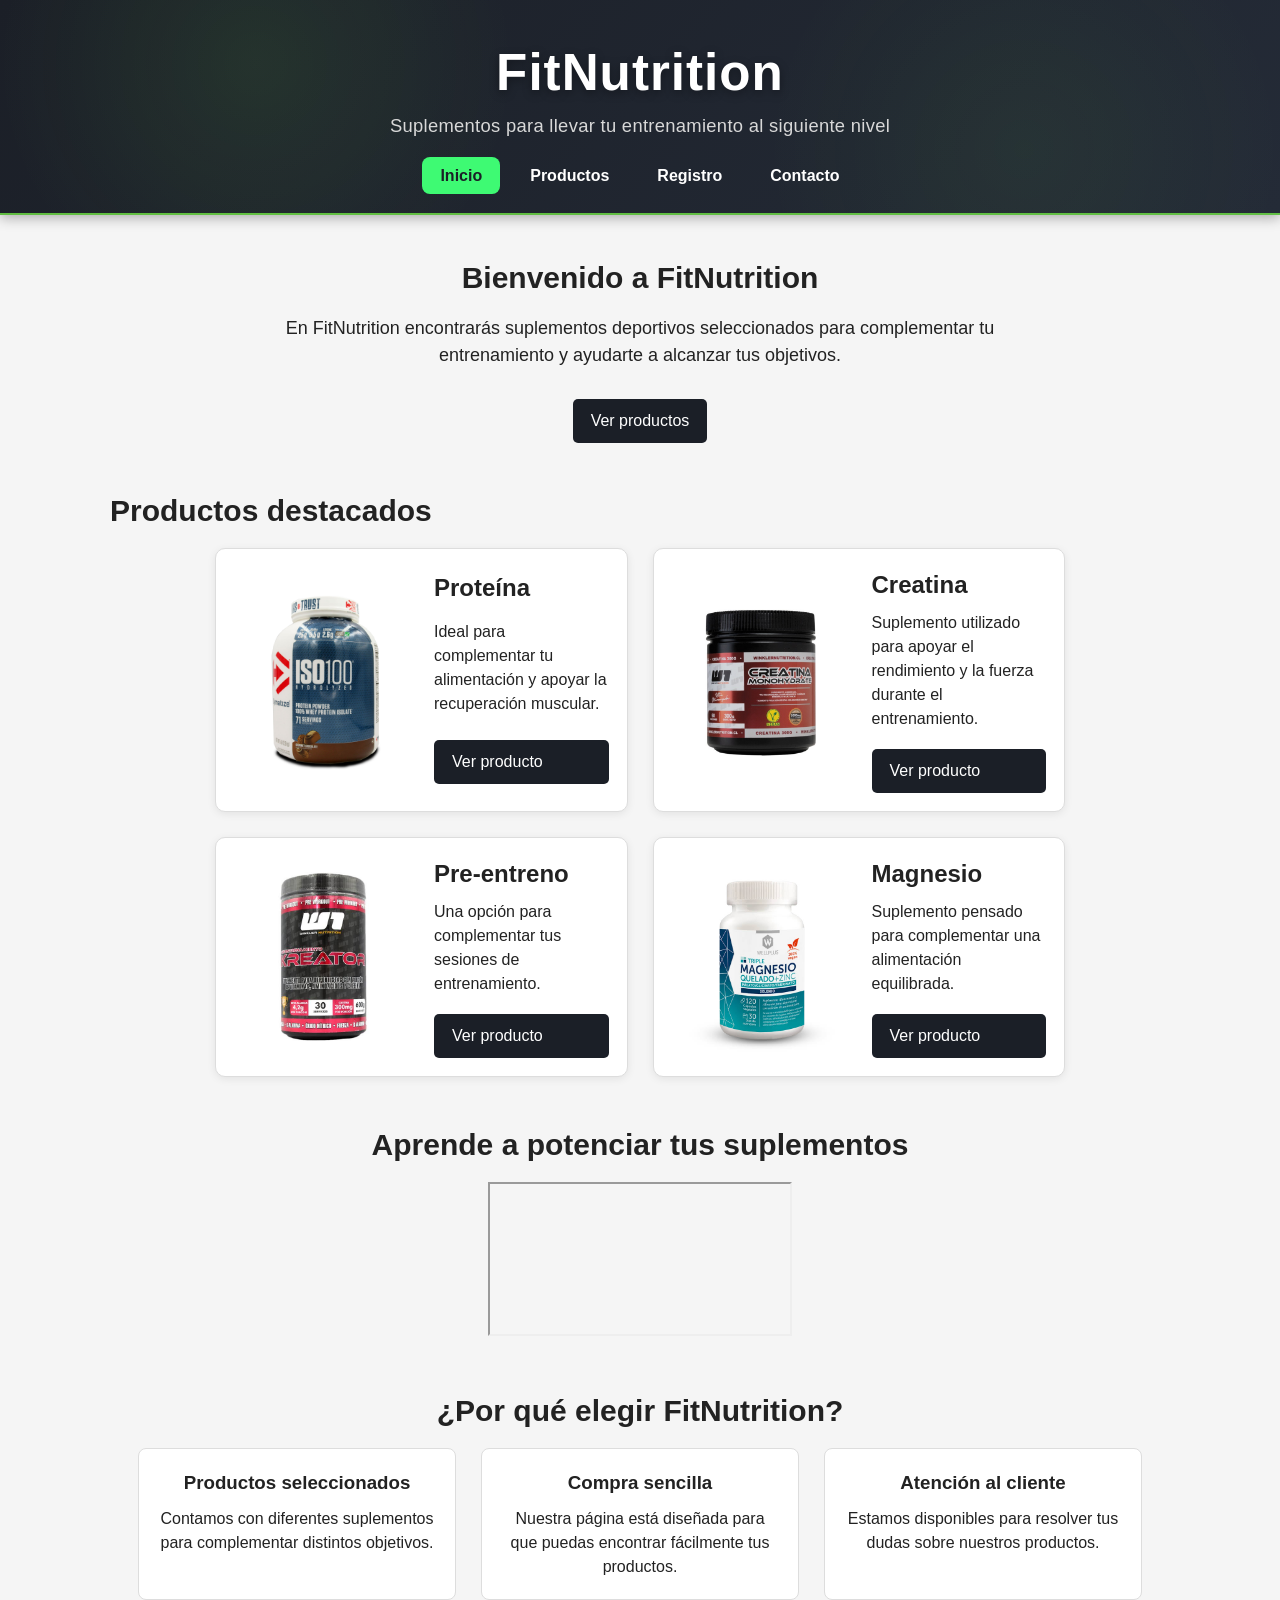
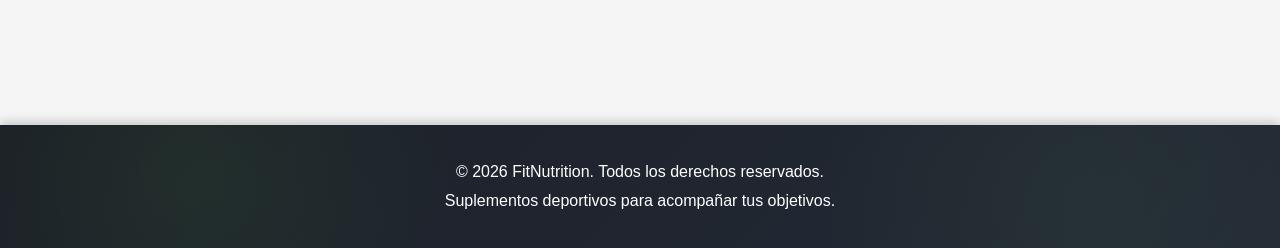
==== commit 38d8b27c: "se agrega diseño a los botones de registro y contacto tambien mejoras de diseño al index" ====
--- a/index.html
+++ b/index.html
@@ -35,16 +35,6 @@
             <a href="productos.html" class="boton">
                 Ver productos
             </a>
-        </section>
-        <section class="videoDestacado">
-            <h2>Aprende a potenciar tus suplementos</h2>
-            <div class="video1">
-                  <iframe 
-                  src="https://www.youtube.com/embed/9OCmWtN368c"
-                  title="Cómo tomar creatina y proteína juntos"
-                  allowfullscreen>
-                  </iframe>
-            </div>
         </section>
 
         <section class="productosDestacados">
@@ -124,6 +114,17 @@
 
         </section>
 
+                <section class="videoDestacado">
+            <h2>Aprende a potenciar tus suplementos</h2>
+            <div class="video1">
+                  <iframe 
+                  src="https://www.youtube.com/embed/9OCmWtN368c"
+                  title="Cómo tomar creatina y proteína juntos"
+                  allowfullscreen>
+                  </iframe>
+            </div>
+        </section>
+
         <section class="porqueElegirnos">
 
             <h2>¿Por qué elegir FitNutrition?</h2>
--- a/styless.css
+++ b/styless.css
@@ -11,48 +11,60 @@
     line-height: 1.5;
 }
 
-
 header {
     background-color: #1b1f27;
+    background-image:
+        radial-gradient(circle at 20% 30%, rgba(126, 255, 76, 0.08) 0, transparent 25%),
+        radial-gradient(circle at 80% 70%, rgba(126, 255, 76, 0.05) 0, transparent 25%),
+        linear-gradient(135deg, #1b1f27 0%, #242b37 100%);
     color: #fff;
-    padding: 25px 20px;
-    text-align: center;
+    padding: 35px 20px 25px;
+    text-align: center;
+    box-shadow: 0 3px 12px rgba(0, 0, 0, 0.3);
+    border-bottom: 2px solid rgba(126, 255, 76, 0.7);
 }
 
 header h1 {
-    font-size: 42px;
-    margin-bottom: 10px;
+    font-size: 3.2rem;
+    font-weight: 800;
+    letter-spacing: 1px;
+    text-shadow: 0 3px 10px rgba(0, 0, 0, 0.35);
 }
 
 header p {
-    font-size: 20px;
-    margin-bottom: 15px;
-}
-
+    font-size: 1.15rem;
+    color: #d8d8d8;
+    letter-spacing: 0.3px;
+    margin-bottom: 25px;
+}
 
 nav ul {
     list-style: none;
     display: flex;
     justify-content: center;
-    align-items: center;
-    gap: 30px;
+    gap: 12px;
+    padding: 0;
+    margin: 25px 0 0;
 }
 
 nav a {
     color: #fff;
     text-decoration: none;
-    font-weight: bold;
-    font-size: 18px;
-    transition: color 0.3s ease;
+    font-weight: 600;
+    padding: 10px 18px;
+    border-radius: 8px;
+    transition: 0.3s;
 }
 
 nav a:hover {
-    color: #8df663;
-}
-nav a.active{
-    color: #8df663;
-}
-
+    background-color: rgba(126, 255, 76, 0.12);
+    color: #7eff4c;
+}
+
+nav a.active {
+    background-color: #3efa73;
+    color: #1b1f27;
+}
 
 main {
     max-width: 1100px;
@@ -93,6 +105,28 @@
     background-color: #333;
 }
 
+.formularioSeccion button {
+    width: 100%;
+    padding: 12px 20px;
+    background-color: #9afc73;
+    color: #1b1f27;
+    border: none;
+    border-radius: 8px;
+    font-size: 1rem;
+    font-weight: bold;
+    cursor: pointer;
+    transition: all 0.3s ease;
+}
+
+.formularioSeccion button:hover {
+    background-color: #9dfa7b;
+    transform: translateY(-2px);
+    box-shadow: 0 5px 12px rgba(0, 0, 0, 0.2);
+}
+
+.formularioSeccion button:active {
+    transform: translateY(0);
+}
 
 .porqueElegirnos {
     text-align: center;
@@ -120,10 +154,17 @@
 
 
 footer {
-    text-align: center;
-    padding: 20px;
     background-color: #1b1f27;
+    background-image:
+        radial-gradient(circle at 15% 40%, rgba(126, 255, 76, 0.06) 0, transparent 25%),
+        radial-gradient(circle at 85% 60%, rgba(126, 255, 76, 0.04) 0, transparent 25%),
+        linear-gradient(135deg, #1b1f27 0%, #242b37 100%);
+    background-size: auto, auto, cover;
     color: #fff;
+    text-align: center;
+    padding: 30px 20px;
+    margin-top: 40px;
+    box-shadow: 0 -3px 10px rgba(0, 0, 0, 0.2);
 }
 
 footer p {
